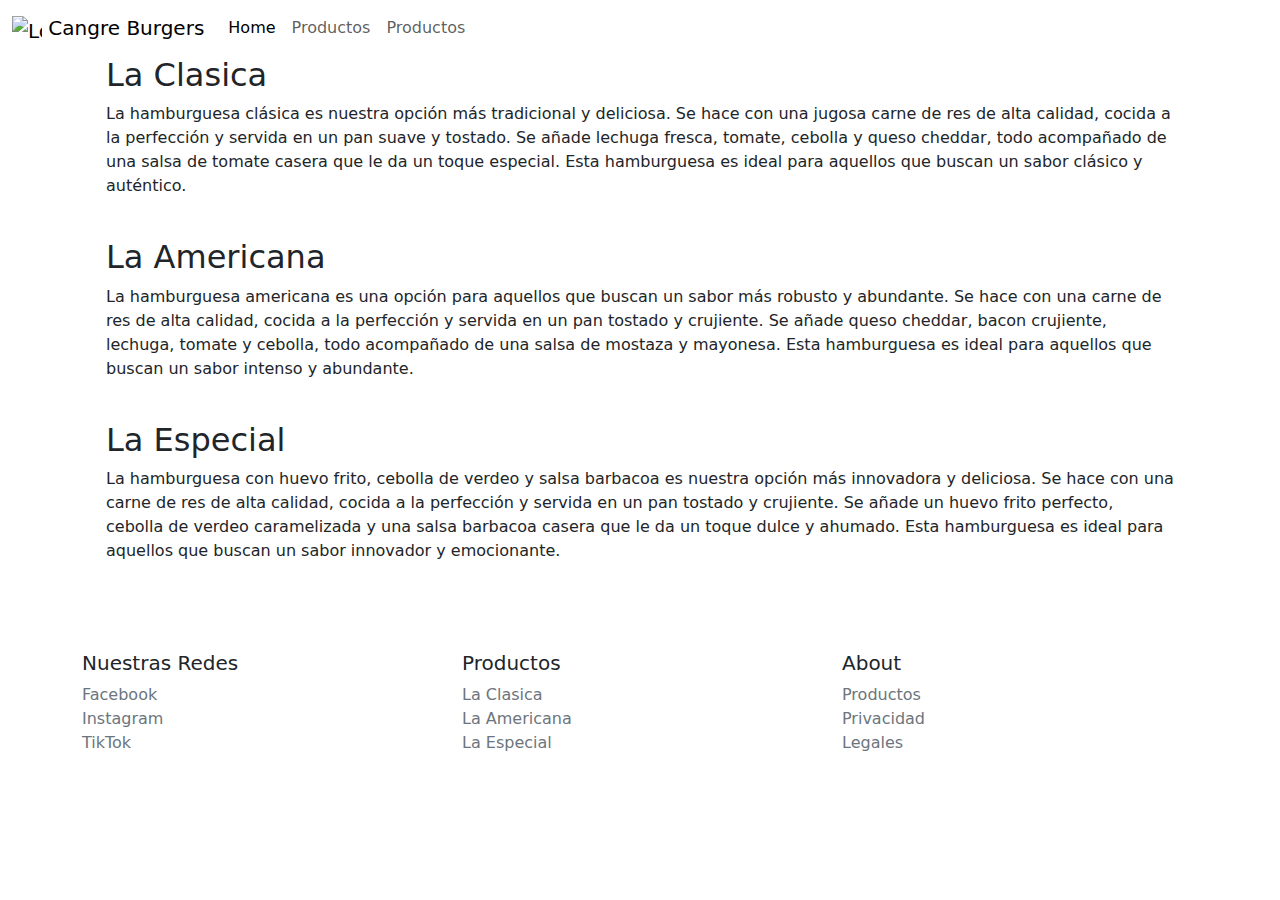
==== page/productos.html @ 7b255d4b "Correccion" ====
<!doctype html>
<html lang="en">
  <head>
    <meta charset="utf-8">
    <meta name="viewport" content="width=device-width, initial-scale=1">
    <!--Titulo-->
    <title>Nosotros</title>
    <!--Bootstrap-->
    <link href="https://cdn.jsdelivr.net/npm/bootstrap@5.3.3/dist/css/bootstrap.min.css" rel="stylesheet" integrity="sha384-QWTKZyjpPEjISv5WaRU9OFeRpok6YctnYmDr5pNlyT2bRjXh0JMhjY6hW+ALEwIH" crossorigin="anonymous">
    <!--CSS-->
    <link rel="stylesheet" href="../css/style.css">
    </head>
  <body>
        <!--Nav bar-->
        <header>
            <nav class="navbar navbar-expand-lg navbar-burger">
                <div class="container-fluid">
                  <a class="navbar-brand" href="../index.html">
                    <img src="../assets/logo.jpg " alt="Logo" width="30" height="24" class="d-inline-block align-text-top">
                    Cangre Burgers
                  </a>
                  <button class="navbar-toggler" type="button" data-bs-toggle="collapse" data-bs-target="#navbarNav" aria-controls="navbarNav" aria-expanded="false" aria-label="Toggle navigation">
                    <span class="navbar-toggler-icon"></span>
                  </button>
                  <div class="collapse navbar-collapse" id="navbarNav">
                    <ul class="navbar-nav">
                      <li class="nav-item">
                        <a class="nav-link active" aria-current="page" href="../index.html">Home</a>
                      </li>
                      <li class="nav-item">
                        <a class="nav-link" href="../page/productos.html">Productos</a>
                      </li>
                      <li class="nav-item">
                        <a class="nav-link" href="../page/us.html">Productos</a>
                      </li>

                    </ul>
                  </div>
                </div>
              </nav>
        </header>
        <!--Nav bar-->
        <!--Main productos-->
        <main class="container-sm">
          <section class=" container-sm prdcts">
              <!--Producto-->
              <div class="container-sm prdct-1" >
               <h2 class="prdct-title" > La Clasica</h2>
               <p class="descrp">La hamburguesa clásica es nuestra opción más tradicional y deliciosa. Se hace con una jugosa carne de res de alta calidad, cocida a la perfección y servida en un pan suave y tostado. Se añade lechuga fresca, tomate, cebolla y queso cheddar, todo acompañado de una salsa de tomate casera que le da un toque especial. Esta hamburguesa es ideal para aquellos que buscan un sabor clásico y auténtico.</p>
               <img class="prdct-img" src="../assets/burga-1.jpg" alt="">
              </div>
              <!--Producto-->
              <div class="container-sm prdct-2" >
               <h2 class="prdct-title" >La Americana</h2>
               <p class="descrp">La hamburguesa americana es una opción para aquellos que buscan un sabor más robusto y abundante. Se hace con una carne de res de alta calidad, cocida a la perfección y servida en un pan tostado y crujiente. Se añade queso cheddar, bacon crujiente, lechuga, tomate y cebolla, todo acompañado de una salsa de mostaza y mayonesa. Esta hamburguesa es ideal para aquellos que buscan un sabor intenso y abundante.
               </p>
               <img class="prdct-img" src="../assets/burga-2.jpeg" alt="">
              </div>
              <!--Producto-->
              <div class="container-sm prdct-3" >
              <h2 class="prdct-title" > La Especial</h2>
              <p class="descrp">La hamburguesa con huevo frito, cebolla de verdeo y salsa barbacoa es nuestra opción más innovadora y deliciosa. Se hace con una carne de res de alta calidad, cocida a la perfección y servida en un pan tostado y crujiente. Se añade un huevo frito perfecto, cebolla de verdeo caramelizada y una salsa barbacoa casera que le da un toque dulce y ahumado. Esta hamburguesa es ideal para aquellos que buscan un sabor innovador y emocionante.</p>
              <img class="prdct-img" src="../assets/burga-3.webp" alt="">
            </div>     
        </section>
        </main>
        <!--Main productos-->
        <!--Footer-->
        <footer class="container py-5 footer-burger">
          <div class="row">
            <div class="col-6 col-md">
              <h5>Nuestras Redes</h5>
              <ul class="list-unstyled text-small">
                <li><a class="link-secondary text-decoration-none" href="https://www.facebook.com/">Facebook</a></li>
                <li><a class="link-secondary text-decoration-none" href="https://www.instagram.com/">Instagram</a></li>
                <li><a class="link-secondary text-decoration-none" href="https:/facebok.com">TikTok</a></li>
              </ul>
            </div>
            <div class="col-6 col-md">
              <h5>Productos</h5>
              <ul class="list-unstyled text-small">
                <li><a class="link-secondary text-decoration-none" href="../page/productos.html">La Clasica</a></li>
                <li><a class="link-secondary text-decoration-none" href="../page/productos.html">La Americana</a></li>
                <li><a class="link-secondary text-decoration-none" href="../page/productos.html">La Especial</a></li>
              </ul>
            </div>
            <div class="col-6 col-md">
              <h5>About</h5>
              <ul class="list-unstyled text-small">
                <li><a class="link-secondary text-decoration-none" href="../page/productos.html">Productos</a></li>
                <li><a class="link-secondary text-decoration-none" href="#">Privacidad</a></li>
                <li><a class="link-secondary text-decoration-none" href="#">Legales</a></li>
              </ul>
            </div>
          </div>
        </footer>
        <!--Footer-->

    
    <script src="https://cdn.jsdelivr.net/npm/bootstrap@5.3.3/dist/js/bootstrap.bundle.min.js" integrity="sha384-YvpcrYf0tY3lHB60NNkmXc5s9fDVZLESaAA55NDzOxhy9GkcIdslK1eN7N6jIeHz" crossorigin="anonymous"></script>
  </body>
</html>
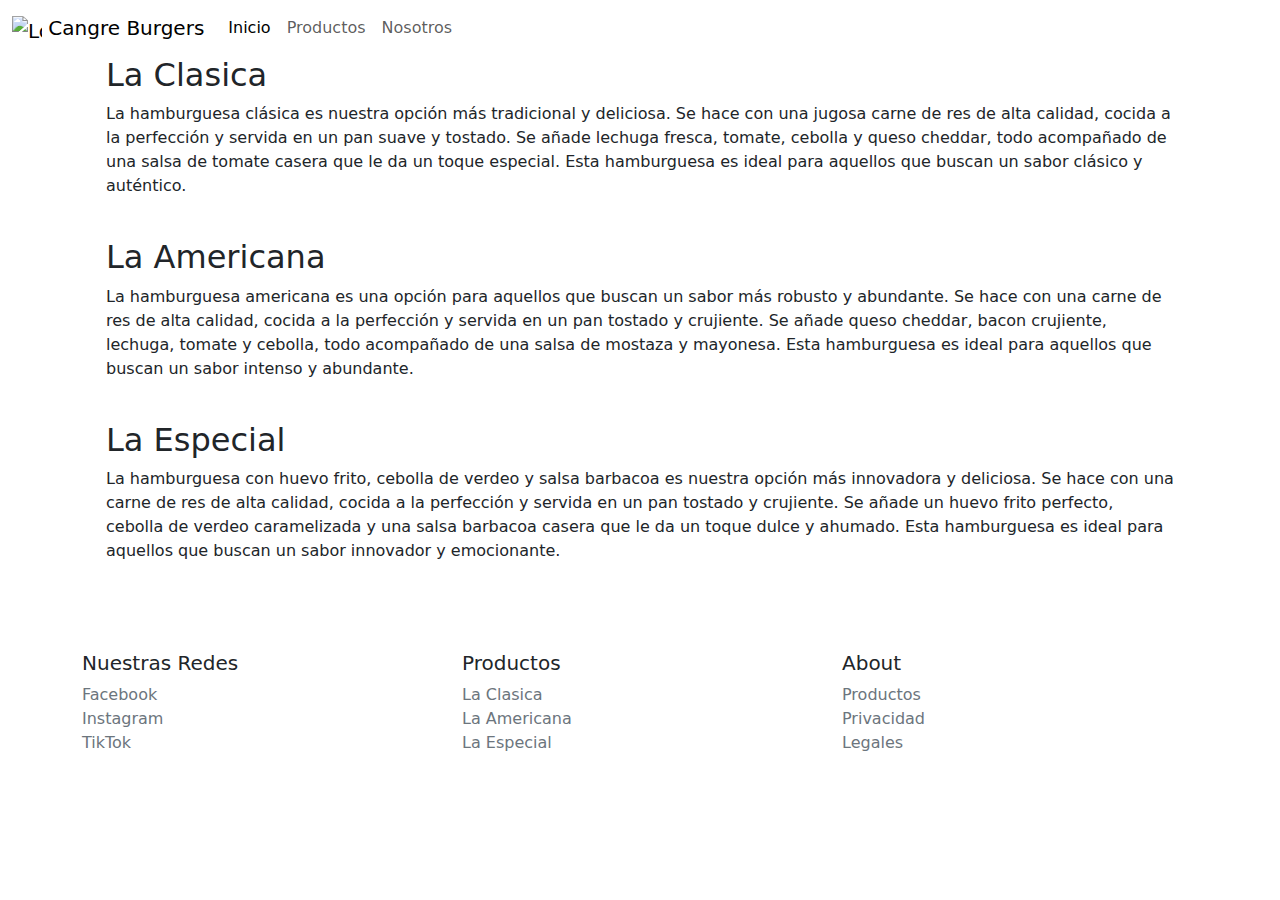
==== commit c24bab28: "correcion" ====
--- a/page/productos.html
+++ b/page/productos.html
@@ -25,13 +25,13 @@
                   <div class="collapse navbar-collapse" id="navbarNav">
                     <ul class="navbar-nav">
                       <li class="nav-item">
-                        <a class="nav-link active" aria-current="page" href="../index.html">Home</a>
+                        <a class="nav-link active" aria-current="page" href="../index.html">Inicio</a>
                       </li>
                       <li class="nav-item">
-                        <a class="nav-link" href="../page/productos.html">Productos</a>
+                        <a class="nav-link" href="productos.html">Productos</a>
                       </li>
                       <li class="nav-item">
-                        <a class="nav-link" href="../page/us.html">Productos</a>
+                        <a class="nav-link" href="us.html">Nosotros</a>
                       </li>
 
                     </ul>
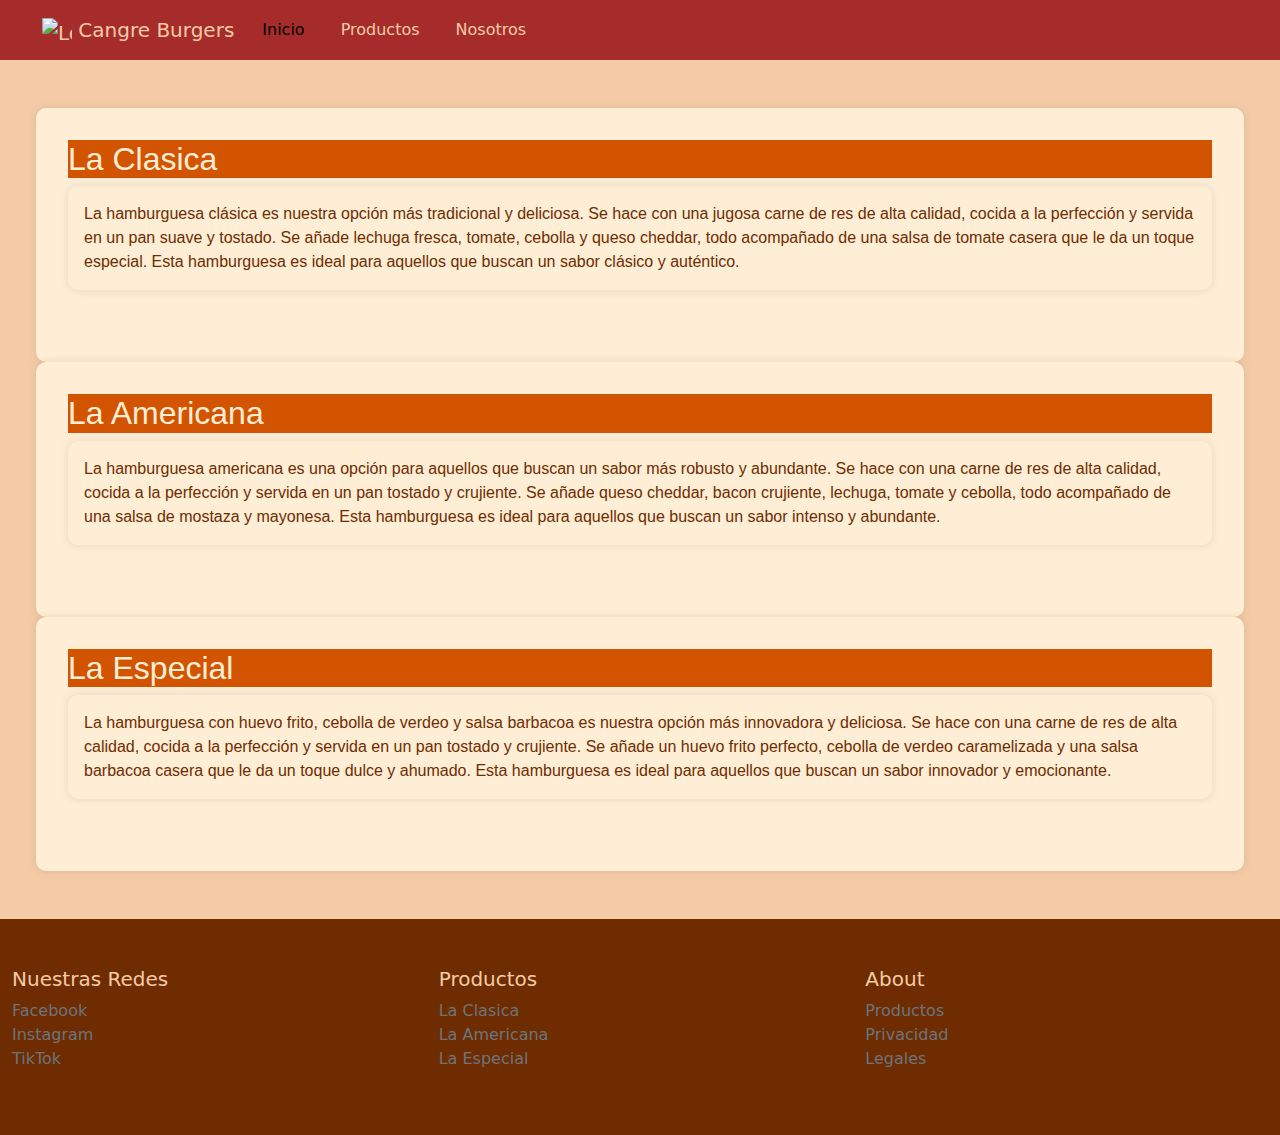
==== commit 6d95b43d: "Sass" ====
--- a/page/productos.html
+++ b/page/productos.html
@@ -41,24 +41,24 @@
         </header>
         <!--Nav bar-->
         <!--Main productos-->
-        <main class="container-sm">
-          <section class=" container-sm prdcts">
+        <main class="container-fluid principal">
+          <section class=" row ">
               <!--Producto-->
-              <div class="container-sm prdct-1" >
-               <h2 class="prdct-title" > La Clasica</h2>
+              <div class="container-sm prdcts" >
+               <h2 class="ppal-titles" > La Clasica</h2>
                <p class="descrp">La hamburguesa clásica es nuestra opción más tradicional y deliciosa. Se hace con una jugosa carne de res de alta calidad, cocida a la perfección y servida en un pan suave y tostado. Se añade lechuga fresca, tomate, cebolla y queso cheddar, todo acompañado de una salsa de tomate casera que le da un toque especial. Esta hamburguesa es ideal para aquellos que buscan un sabor clásico y auténtico.</p>
                <img class="prdct-img" src="../assets/burga-1.jpg" alt="">
               </div>
               <!--Producto-->
-              <div class="container-sm prdct-2" >
-               <h2 class="prdct-title" >La Americana</h2>
+              <div class="container-sm prdcts" >
+               <h2 class="ppal-titles" >La Americana</h2>
                <p class="descrp">La hamburguesa americana es una opción para aquellos que buscan un sabor más robusto y abundante. Se hace con una carne de res de alta calidad, cocida a la perfección y servida en un pan tostado y crujiente. Se añade queso cheddar, bacon crujiente, lechuga, tomate y cebolla, todo acompañado de una salsa de mostaza y mayonesa. Esta hamburguesa es ideal para aquellos que buscan un sabor intenso y abundante.
                </p>
                <img class="prdct-img" src="../assets/burga-2.jpeg" alt="">
               </div>
               <!--Producto-->
-              <div class="container-sm prdct-3" >
-              <h2 class="prdct-title" > La Especial</h2>
+              <div class="container-sm prdcts" >
+              <h2 class="ppal-titles" > La Especial</h2>
               <p class="descrp">La hamburguesa con huevo frito, cebolla de verdeo y salsa barbacoa es nuestra opción más innovadora y deliciosa. Se hace con una carne de res de alta calidad, cocida a la perfección y servida en un pan tostado y crujiente. Se añade un huevo frito perfecto, cebolla de verdeo caramelizada y una salsa barbacoa casera que le da un toque dulce y ahumado. Esta hamburguesa es ideal para aquellos que buscan un sabor innovador y emocionante.</p>
               <img class="prdct-img" src="../assets/burga-3.webp" alt="">
             </div>     
@@ -66,7 +66,7 @@
         </main>
         <!--Main productos-->
         <!--Footer-->
-        <footer class="container py-5 footer-burger">
+        <footer class="container-fluid py-5 footer-burger">
           <div class="row">
             <div class="col-6 col-md">
               <h5>Nuestras Redes</h5>
--- a/css/style.css
+++ b/css/style.css
@@ -0,0 +1,107 @@
+.principal {
+  background-color: #f5cba7;
+  font-family: "Roboto", sans-serif;
+  padding: 3rem;
+}
+
+.ppal-titles {
+  color: #ffeed6;
+  background-color: #d35400;
+}
+
+button {
+  background-color: #a62c2b;
+  color: #f5cba7;
+  border: none;
+  padding: 10px 20px;
+  cursor: pointer;
+}
+button:hover {
+  background-color: #d35400;
+}
+
+.navbar-burger {
+  background-color: #a62c2b;
+  padding: 10px 20px;
+}
+.navbar-burger a {
+  color: #f5cba7;
+  text-decoration: none;
+  margin: 0 10px;
+}
+.navbar-burger a:hover {
+  color: #f39c12;
+}
+
+.carousel-bg {
+  background-color: #ffeed6;
+  padding: 2rem;
+}
+
+.btn {
+  transition: all 1s;
+}
+
+.vid {
+  width: 100%;
+  height: 800px;
+  position: relative;
+}
+
+.vid iframe {
+  position: absolute;
+  top: 0;
+  left: 0;
+  width: 100%;
+  height: 100%;
+  padding: 2rem;
+}
+
+.ubi-map {
+  background-color: #ffeed6;
+  padding: 3rem;
+}
+
+.prdct-img {
+  width: 70%;
+}
+
+.prdcts {
+  background-color: #ffeed6;
+  padding: 2rem;
+  border-radius: 10px;
+  box-shadow: 0 0 10px rgba(0, 0, 0, 0.1);
+}
+
+.us-form {
+  background-color: #ffeed6;
+  padding: 20px;
+  border-radius: 5px;
+  box-shadow: 0 0 10px rgba(0, 0, 0, 0.1);
+}
+.us-form label {
+  color: #6e2c00;
+  display: block;
+  margin-bottom: 5px;
+}
+.us-form input, .us-form textarea {
+  width: 100%;
+  padding: 10px;
+  margin-bottom: 15px;
+  border: 1px solid #6e2c00;
+  border-radius: 3px;
+}
+
+.descrp {
+  color: #6e2c00;
+  padding: 1rem;
+  border-radius: 10px;
+  box-shadow: 0 0 10px rgba(0, 0, 0, 0.1);
+}
+
+.footer-burger {
+  background-color: #6e2c00;
+  color: #f5cba7;
+}
+
+/*# sourceMappingURL=style.css.map */
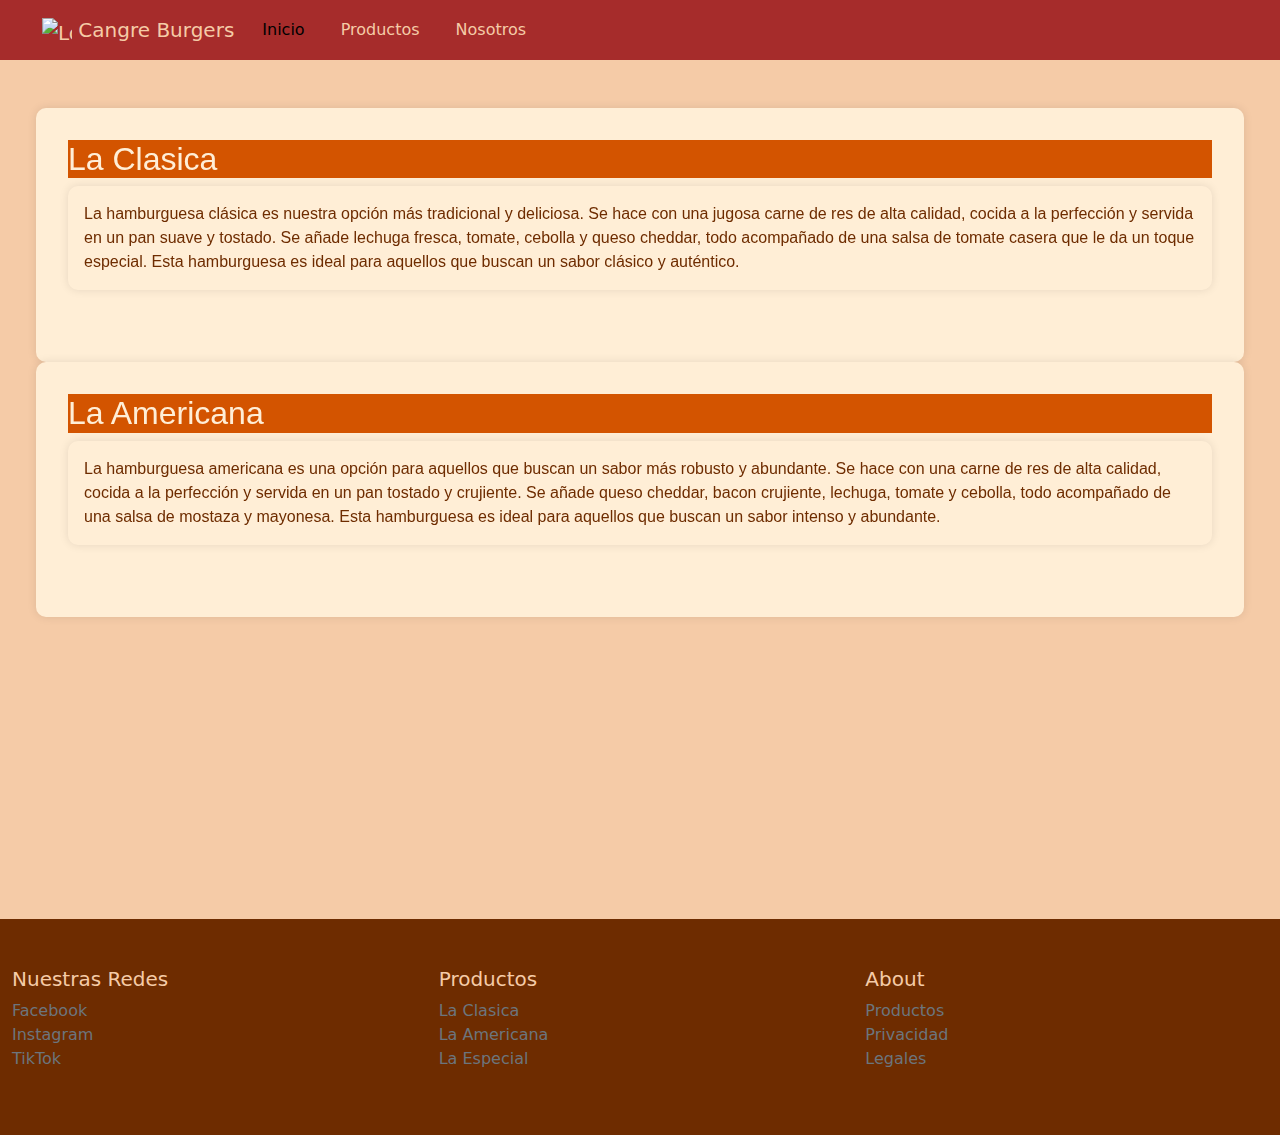
==== commit f0e9cd96: "animaciones" ====
--- a/page/productos.html
+++ b/page/productos.html
@@ -9,7 +9,12 @@
     <link href="https://cdn.jsdelivr.net/npm/bootstrap@5.3.3/dist/css/bootstrap.min.css" rel="stylesheet" integrity="sha384-QWTKZyjpPEjISv5WaRU9OFeRpok6YctnYmDr5pNlyT2bRjXh0JMhjY6hW+ALEwIH" crossorigin="anonymous">
     <!--CSS-->
     <link rel="stylesheet" href="../css/style.css">
-    </head>
+    <!-- animate -->
+    <link rel="stylesheet" href="https://cdnjs.cloudflare.com/ajax/libs/animate.css/4.1.1/animate.min.css"/>
+    <!-- aos -->
+    <link href="https://unpkg.com/aos@2.3.1/dist/aos.css" rel="stylesheet">
+    <script src="https://unpkg.com/aos@2.3.1/dist/aos.js"></script>    
+  </head>
   <body>
         <!--Nav bar-->
         <header>
@@ -44,20 +49,22 @@
         <main class="container-fluid principal">
           <section class=" row ">
               <!--Producto-->
-              <div class="container-sm prdcts" >
+              <div class="container prdcts" data-aos="fade-down" data-aos-easing="linear" data-aos-offset="300" >
                <h2 class="ppal-titles" > La Clasica</h2>
                <p class="descrp">La hamburguesa clásica es nuestra opción más tradicional y deliciosa. Se hace con una jugosa carne de res de alta calidad, cocida a la perfección y servida en un pan suave y tostado. Se añade lechuga fresca, tomate, cebolla y queso cheddar, todo acompañado de una salsa de tomate casera que le da un toque especial. Esta hamburguesa es ideal para aquellos que buscan un sabor clásico y auténtico.</p>
                <img class="prdct-img" src="../assets/burga-1.jpg" alt="">
               </div>
               <!--Producto-->
-              <div class="container-sm prdcts" >
+              <div class="container-sm prdcts" data-aos="fade-left" data-aos-offset="300"
+              data-aos-easing="ease-in-sine" >
                <h2 class="ppal-titles" >La Americana</h2>
                <p class="descrp">La hamburguesa americana es una opción para aquellos que buscan un sabor más robusto y abundante. Se hace con una carne de res de alta calidad, cocida a la perfección y servida en un pan tostado y crujiente. Se añade queso cheddar, bacon crujiente, lechuga, tomate y cebolla, todo acompañado de una salsa de mostaza y mayonesa. Esta hamburguesa es ideal para aquellos que buscan un sabor intenso y abundante.
                </p>
                <img class="prdct-img" src="../assets/burga-2.jpeg" alt="">
               </div>
               <!--Producto-->
-              <div class="container-sm prdcts" >
+              <div class="container-sm prdcts" data-aos="fade-right" data-aos-offset="300"
+              data-aos-easing="ease-in-sine" >
               <h2 class="ppal-titles" > La Especial</h2>
               <p class="descrp">La hamburguesa con huevo frito, cebolla de verdeo y salsa barbacoa es nuestra opción más innovadora y deliciosa. Se hace con una carne de res de alta calidad, cocida a la perfección y servida en un pan tostado y crujiente. Se añade un huevo frito perfecto, cebolla de verdeo caramelizada y una salsa barbacoa casera que le da un toque dulce y ahumado. Esta hamburguesa es ideal para aquellos que buscan un sabor innovador y emocionante.</p>
               <img class="prdct-img" src="../assets/burga-3.webp" alt="">
@@ -96,7 +103,12 @@
         </footer>
         <!--Footer-->
 
-    
+    <!-- bootstrap y js -->
     <script src="https://cdn.jsdelivr.net/npm/bootstrap@5.3.3/dist/js/bootstrap.bundle.min.js" integrity="sha384-YvpcrYf0tY3lHB60NNkmXc5s9fDVZLESaAA55NDzOxhy9GkcIdslK1eN7N6jIeHz" crossorigin="anonymous"></script>
+    <!-- aos script -->
+    <script src="https://unpkg.com/aos@2.3.1/dist/aos.js"></script>
+    <script>
+      AOS.init();
+    </script>
   </body>
 </html>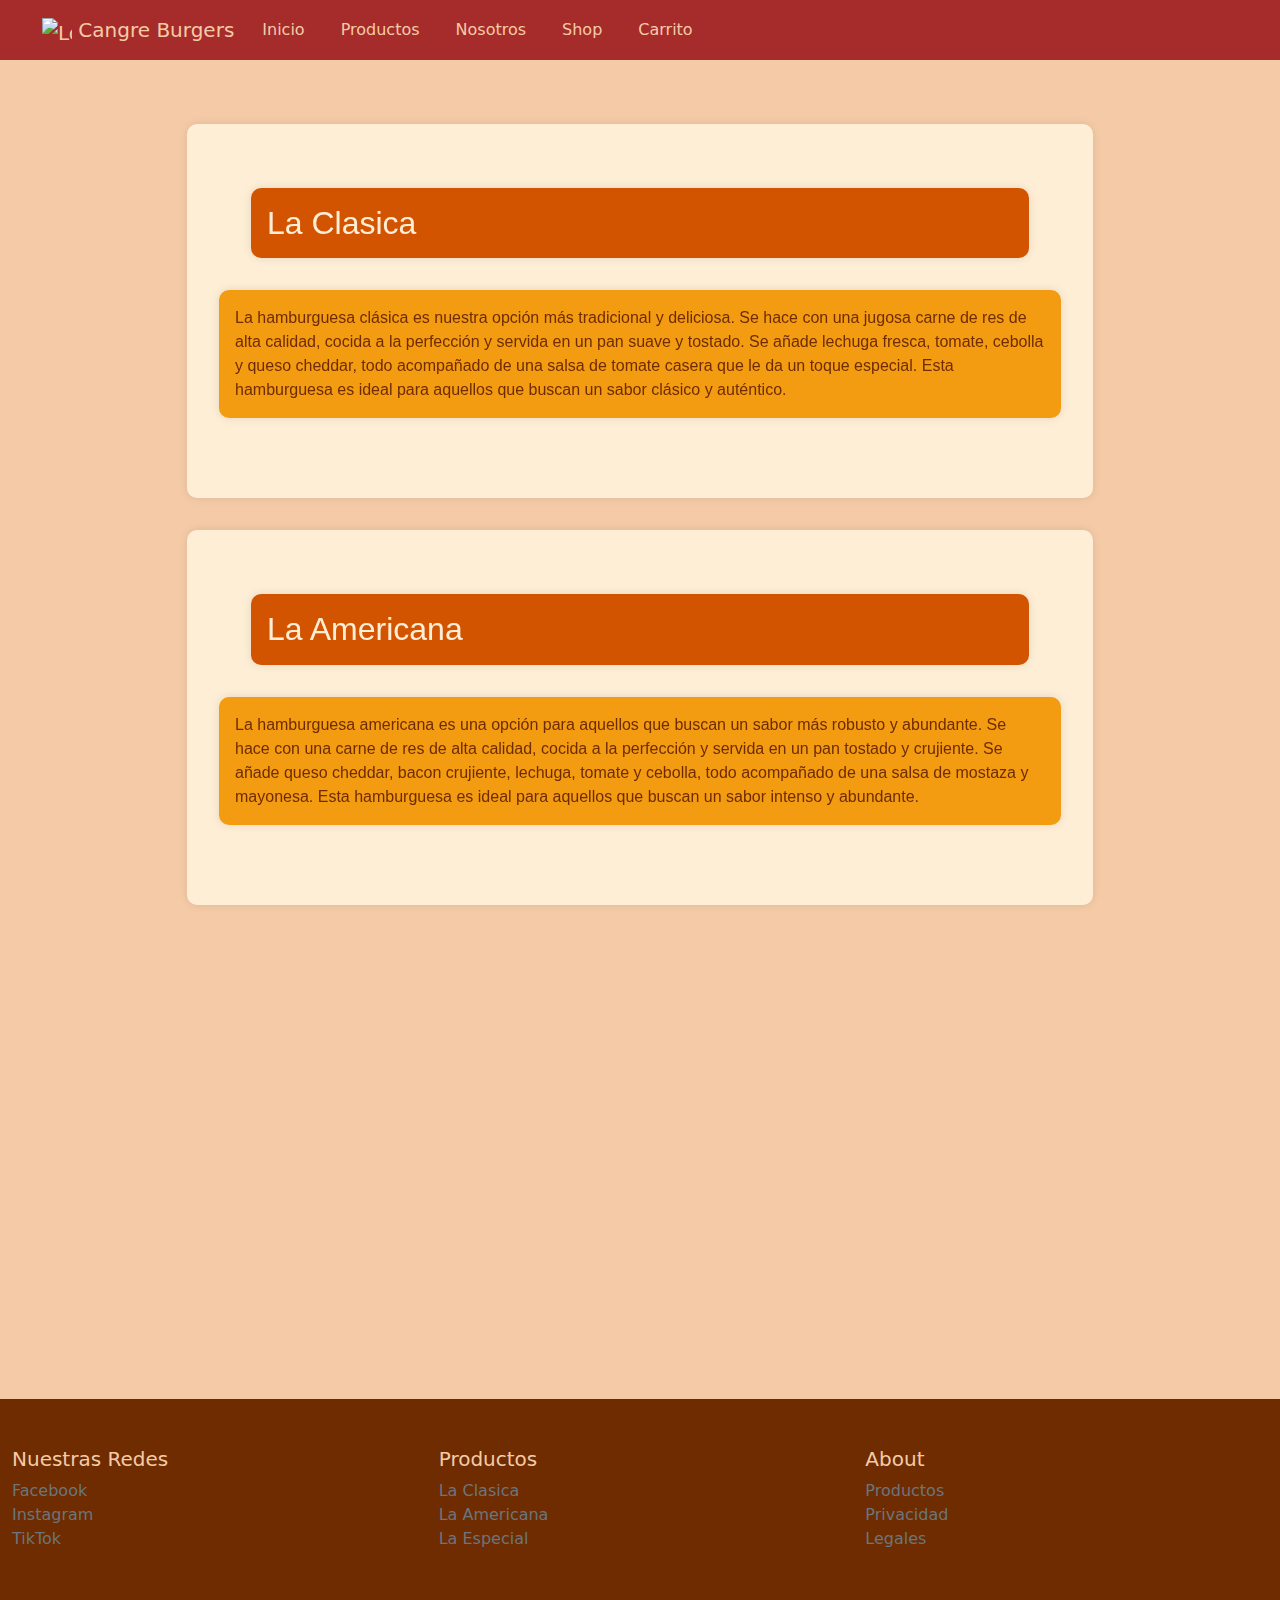
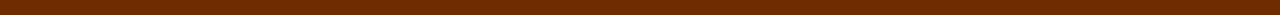
==== commit d5cee4cf: "Proyecto Final" ====
--- a/page/productos.html
+++ b/page/productos.html
@@ -30,7 +30,7 @@
                   <div class="collapse navbar-collapse" id="navbarNav">
                     <ul class="navbar-nav">
                       <li class="nav-item">
-                        <a class="nav-link active" aria-current="page" href="../index.html">Inicio</a>
+                        <a class="nav-link " aria-current="page" href="../index.html">Inicio</a>
                       </li>
                       <li class="nav-item">
                         <a class="nav-link" href="productos.html">Productos</a>
@@ -38,7 +38,12 @@
                       <li class="nav-item">
                         <a class="nav-link" href="us.html">Nosotros</a>
                       </li>
-
+                      <li class="nav-item">
+                        <a class="nav-link" href="shop.html">Shop</a>
+                      </li>
+                      <li class="nav-item">
+                        <a class="nav-link" href="shopping-cart.html">Carrito</a>
+                      </li>
                     </ul>
                   </div>
                 </div>
@@ -47,24 +52,22 @@
         <!--Nav bar-->
         <!--Main productos-->
         <main class="container-fluid principal">
-          <section class=" row ">
+          <section class="row justify-content-center">
               <!--Producto-->
-              <div class="container prdcts" data-aos="fade-down" data-aos-easing="linear" data-aos-offset="300" >
+              <div class="d-inline-block col-lg-9 col-md-9 col-sm-12 prdcts" data-aos="fade-right" data-aos-offset="300" data-aos-easing="linear" >
                <h2 class="ppal-titles" > La Clasica</h2>
                <p class="descrp">La hamburguesa clásica es nuestra opción más tradicional y deliciosa. Se hace con una jugosa carne de res de alta calidad, cocida a la perfección y servida en un pan suave y tostado. Se añade lechuga fresca, tomate, cebolla y queso cheddar, todo acompañado de una salsa de tomate casera que le da un toque especial. Esta hamburguesa es ideal para aquellos que buscan un sabor clásico y auténtico.</p>
                <img class="prdct-img" src="../assets/burga-1.jpg" alt="">
               </div>
               <!--Producto-->
-              <div class="container-sm prdcts" data-aos="fade-left" data-aos-offset="300"
-              data-aos-easing="ease-in-sine" >
+              <div class="d-inline-block col-lg-9 col-md-9 col-sm-12 prdcts" data-aos="fade-left" data-aos-offset="300" data-aos-easing="linear" >
                <h2 class="ppal-titles" >La Americana</h2>
                <p class="descrp">La hamburguesa americana es una opción para aquellos que buscan un sabor más robusto y abundante. Se hace con una carne de res de alta calidad, cocida a la perfección y servida en un pan tostado y crujiente. Se añade queso cheddar, bacon crujiente, lechuga, tomate y cebolla, todo acompañado de una salsa de mostaza y mayonesa. Esta hamburguesa es ideal para aquellos que buscan un sabor intenso y abundante.
                </p>
                <img class="prdct-img" src="../assets/burga-2.jpeg" alt="">
               </div>
               <!--Producto-->
-              <div class="container-sm prdcts" data-aos="fade-right" data-aos-offset="300"
-              data-aos-easing="ease-in-sine" >
+              <div class="d-inline-block col-lg-9 col-md-9 col-sm-12 prdcts" data-aos="fade-right" data-aos-offset="300" data-aos-easing="linear" >
               <h2 class="ppal-titles" > La Especial</h2>
               <p class="descrp">La hamburguesa con huevo frito, cebolla de verdeo y salsa barbacoa es nuestra opción más innovadora y deliciosa. Se hace con una carne de res de alta calidad, cocida a la perfección y servida en un pan tostado y crujiente. Se añade un huevo frito perfecto, cebolla de verdeo caramelizada y una salsa barbacoa casera que le da un toque dulce y ahumado. Esta hamburguesa es ideal para aquellos que buscan un sabor innovador y emocionante.</p>
               <img class="prdct-img" src="../assets/burga-3.webp" alt="">
--- a/css/style.css
+++ b/css/style.css
@@ -7,6 +7,10 @@
 .ppal-titles {
   color: #ffeed6;
   background-color: #d35400;
+  margin: 2rem;
+  padding: 1rem;
+  border-radius: 10px;
+  box-shadow: 0 0 10px rgba(0, 0, 0, 0.1);
 }
 
 button {
@@ -35,16 +39,25 @@
 
 .carousel-bg {
   background-color: #ffeed6;
+  margin: 1rem;
   padding: 2rem;
+  border-radius: 10px;
+  box-shadow: 0 0 10px rgba(0, 0, 0, 0.1);
 }
 
 .btn {
   transition: all 1s;
 }
 
+.prdct-name {
+  color: #ffeed6;
+  background-color: #d35400;
+}
+
 .vid {
   width: 100%;
-  height: 800px;
+  height: 0;
+  padding-top: 56.25%;
   position: relative;
 }
 
@@ -59,14 +72,20 @@
 
 .ubi-map {
   background-color: #ffeed6;
-  padding: 3rem;
+  margin: 1rem;
+  background-color: #ffeed6;
+  padding: 2rem;
+  border-radius: 10px;
+  box-shadow: 0 0 10px rgba(0, 0, 0, 0.1);
 }
 
 .prdct-img {
-  width: 70%;
+  width: 100%;
+  padding: 1rem;
 }
 
 .prdcts {
+  margin: 1rem;
   background-color: #ffeed6;
   padding: 2rem;
   border-radius: 10px;
@@ -75,6 +94,8 @@
 
 .us-form {
   background-color: #ffeed6;
+  display: flex;
+  flex-wrap: wrap;
   padding: 20px;
   border-radius: 5px;
   box-shadow: 0 0 10px rgba(0, 0, 0, 0.1);
@@ -92,8 +113,21 @@
   border-radius: 3px;
 }
 
+.form-inputs {
+  margin: 1rem;
+}
+
 .descrp {
+  background-color: #f39c12;
   color: #6e2c00;
+  padding: 1rem;
+  border-radius: 10px;
+  box-shadow: 0 0 10px rgba(0, 0, 0, 0.1);
+}
+
+.ubi-descrp {
+  display: flex;
+  background-color: #f39c12;
   padding: 1rem;
   border-radius: 10px;
   box-shadow: 0 0 10px rgba(0, 0, 0, 0.1);
@@ -104,4 +138,21 @@
   color: #f5cba7;
 }
 
+.rows {
+  display: flex;
+  flex-wrap: wrap;
+  margin: 15px;
+  padding: 10px;
+}
+
+.btn-buy {
+  background-color: #f39c12;
+  border-color: none;
+  margin: 1rem;
+}
+
+.btn-buy:hover {
+  background-color: #d35400;
+}
+
 /*# sourceMappingURL=style.css.map */
